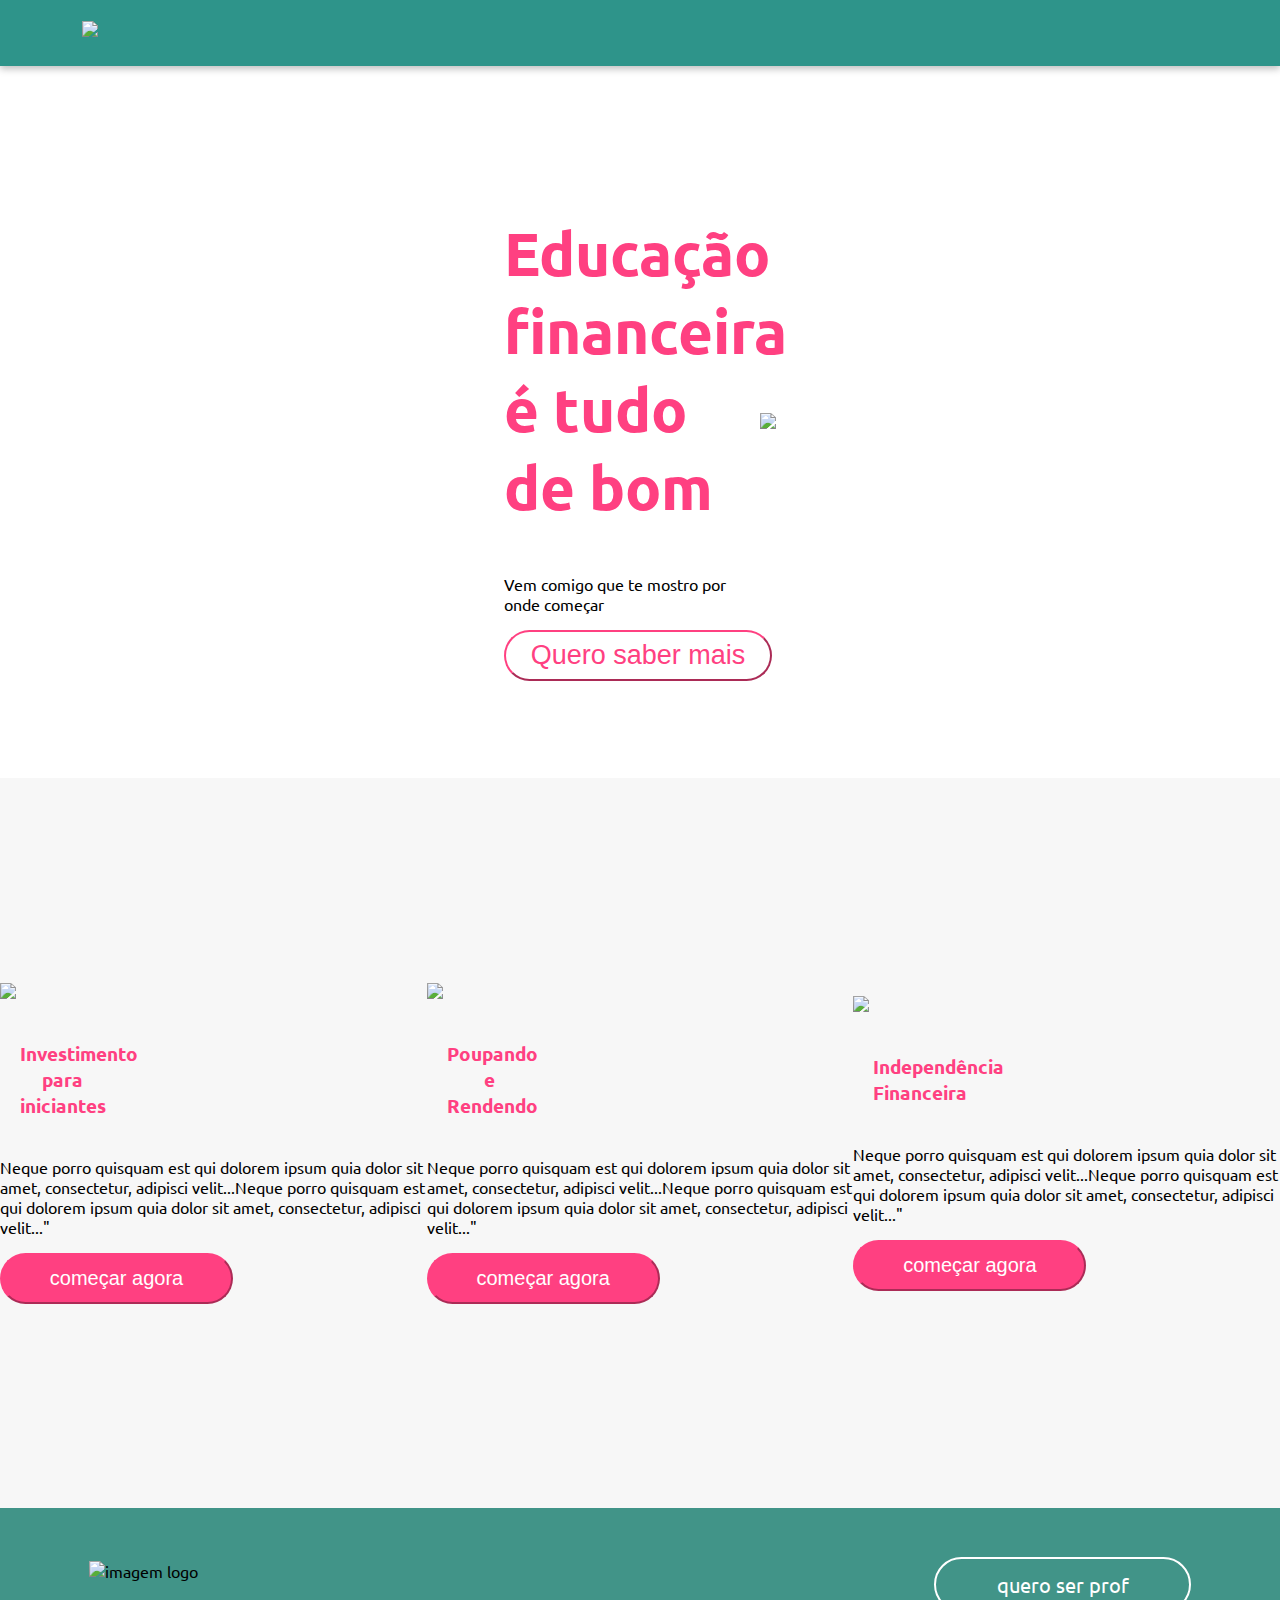
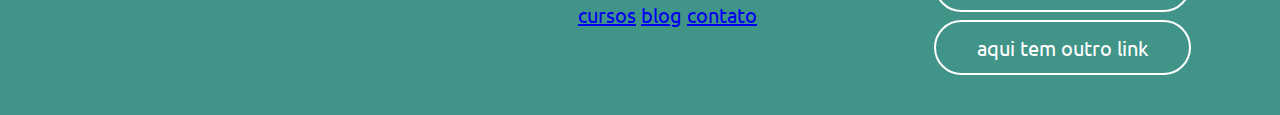
==== Index.html @ 30321fb3 "Add files via upload" ====
<!DOCTYPE html>
<html lang="pt-BR">
  <head>
    <title>INICIO</title>
    <meta charset="UTF-8" />
    <meta http-equiv="X-UA-Compatible" content="IE=edge" />
    <meta
      name="description"
      content="DINDIN é uma plataforma de educação financeira"
    />
    <meta name="author" content="Gama Academy" />
    <meta name="viewport" content="width=device-width, initial-scale=1.0" />
    <link rel="preconnect" href="https://fonts.googleapis.com" />
    <link rel="preconnect" href="https://fonts.gstatic.com" crossorigin />
    <link
      href="https://fonts.googleapis.com/css2?family=Dosis:wght@300&family=Ubuntu:ital,wght@0,300;0,400;0,500;0,700;1,300;1,400;1,500;1,700&display=swap"
      rel="stylesheet"
    />
    <link rel="stylesheet" type="text/css" href="home.css" />
  </head>
  <body>
    <header>
      <div class="logo">
        <img src="./dindin-imagens/logo-header.png" />
      </div>
      <nav class="menu">
        <ul>
          <li>
            <a href="cursos.html">CURSOS</a>
          </li>
          <li>
            <a href="#">BLOG</a>
          </li>
          <li>
            <a href="#">CONTATO</a>
          </li>
        </ul>
      </nav>
    </header>
    <main >
      <section class="inicial">
      <section class="topo">
        <h2 class="titulo">Educação financeira é tudo de bom </h2>
        <p>Vem comigo que te mostro por onde começar</p>
        <button>Quero saber mais</button>
      </section>
      <section>
        <img src="./dindin-imagens/ilustra-banner.png">
      </section>
      </section>
      <section class="meio">
      <section>
        <img src="./dindin-imagens/ilustra-poupando.png">
        <h3 class="titulos">Investimento para iniciantes</h3>
        <p>Neque porro quisquam est qui dolorem ipsum quia dolor sit amet, consectetur, adipisci velit...Neque porro quisquam est qui dolorem ipsum quia dolor sit amet, consectetur, adipisci velit..."</p>
        <button class="botao">começar agora</button>
      </section>
      <section>
        <img src="./dindin-imagens/ilustra-investimento.png">
        <h3 class="titulos">Poupando e Rendendo</h3>
        <p>Neque porro quisquam est qui dolorem ipsum quia dolor sit amet, consectetur, adipisci velit...Neque porro quisquam est qui dolorem ipsum quia dolor sit amet, consectetur, adipisci velit..."</p>
        <button class="botao">começar agora</button>
      </section>
      <section>
        <img src="./dindin-imagens/ilustra-independencia.png">
        <h3 class="titulos">Independência Financeira</h3>
        <p>Neque porro quisquam est qui dolorem ipsum quia dolor sit amet, consectetur, adipisci velit...Neque porro quisquam est qui dolorem ipsum quia dolor sit amet, consectetur, adipisci velit..."</p>
        <button class="botao">começar agora</button>
      </section>
    </section>
   
    </main>
    <footer>
      
      <img
        id="imgfooter"
        src="dindin-imagens/logo-footer.png"
        alt="imagem logo"
      />
      <div class="links">
        <a href="cursos.html">cursos</a>
        <a href="#">blog</a>
        <a href="#">contato</a>
      </div>
      <div class="link2">
        <a href="#">quero ser prof</a>
        <a href="#">aqui tem outro link</a>
      </div>
    </footer>
  </body>
</html>
---- home.css ----
body {
  padding: 0;
  margin: 0;
  box-sizing: border-box;
  font-family: "Ubuntu", sans-serif;
  width: 100%;
}

header {
  background: #2e948a;
  display: flex;
  justify-content: space-between;
  box-shadow: 0px 3px 7px rgba(0, 0, 0, 0.25);
}

nav > ul {
  list-style: none;
}
nav > ul > li {
  display: inline;
  font-style: normal;
  font-weight: 700;
  font-size: 20px;
  line-height: 23px;
  margin: 0px 0px 47px 0px;
}
nav > ul > li > a {
  color: white;
  text-decoration: none;
  padding-right: 15px;
}

.logo {
  text-align: left;
  margin: 20px 0px 26px 82px;
  max-width: 100%;
}

.menu {
  align-items: right;
  align-self: flex-end;
  transform: translate(-103px, -47px);
}

.inicial {
  display: flex;
  justify-content: center;
  align-items: center;
  height: 712px;
}

.topo {
  width: 20%;
}

.titulo {
  font-size: 60px;

  color: #ff4081;
}

button {
  background-color: white;
  color: #ff4081;
  border-color: #ff4081;
  border-radius: 62px;
  width: 268px;
  height: 51px;
  font-size: 27px;
}

.meio {
  background-color: #f7f7f7;
  height: 730px;
  display: flex;
  align-items: center;
  justify-content: space-evenly;
}

.titulos {
  color: #ff4081;
  width: 20%;
  padding: 20px;
  text-align: center;
  justify-content: space-evenly;
}

.botao {
  background-color: #ff4081;
  color: white;
  border-color: #ff4081;
  border-radius: 62px;
  width: 233px;
  height: 51px;
  font-size: 20px;
}

textarea {
  resize: none;
  border-radius: 10px;
}

footer {
  display: flex;
  justify-content: space-around;
  height: 207px;
  background-color: #419488;
}

#imgfooter {
  width: 312px;
  height: 101.43px;
  align-self: center;
}

.links,
.link2 {
  display: flex;
  flex-direction: column;
  align-self: center;
}

.links,
.link2>
a {
  font-size: 20px;
  font-weight: 400;
  color: #fff;
  text-decoration: none;
  display: block;
  justify-items: center;
  line-height: 23px;
  margin-top: 5px;
}

.link2 > a {
  display: block;
  line-height: 23px;
  margin-top: 8px;
  border-radius: 62px;
  border: 2px solid #fff;
  padding: 14px 41px 14px 41px;
  text-align: center;
}

@media screen and (max-width: 850px) {
    .cont,
    .cont2 {
        display: block;
    }

    .cont p,
    .cont2 p {
        font-size: 30px;
    }

    section h1, h2 {
        font-size: 40px;
    }
    
}

@media screen and (max-width: 480px) {
  .cont,
  .cont2 {
    display: block;
    margin: auto;
    padding: 10px 0px 30px 0px;
    text-align: center;
  }

  section .img img {
    width: 200px;
    margin-left: 90px;
  }

  .img {
    width: 0;
  }

  section .titulo h1 {
    font-size: 60px;
    margin-left: 0;
  }

  section .titulo h2 {
    font-size: 15px;
    margin-right: 0;
  }

  .cont p,
  .cont2 p {
    font-size: 22px;
  }

  footer {
    display: flex;
    margin-top: 50px;
    text-align: center;
  }

  #imgfooter {
    display: none;
  }

  footer .links > a {
    padding: 6px;
  }

  footer .link2 > a {
    padding: 10px;
  }
}
@media only screen and (max-width: 1200px) {
  body {
    max-width: 110px;
  }
}

@media only screen and (max-width: 992px) {
  body {
    max-width: 970px;
  }
}

@media only screen and (max-width: 768px) {
  body {
    max-width: 750px;
  }
}

@media only screen and (max-width: 567px) {
  body {
    max-width: 500px;
  }
}
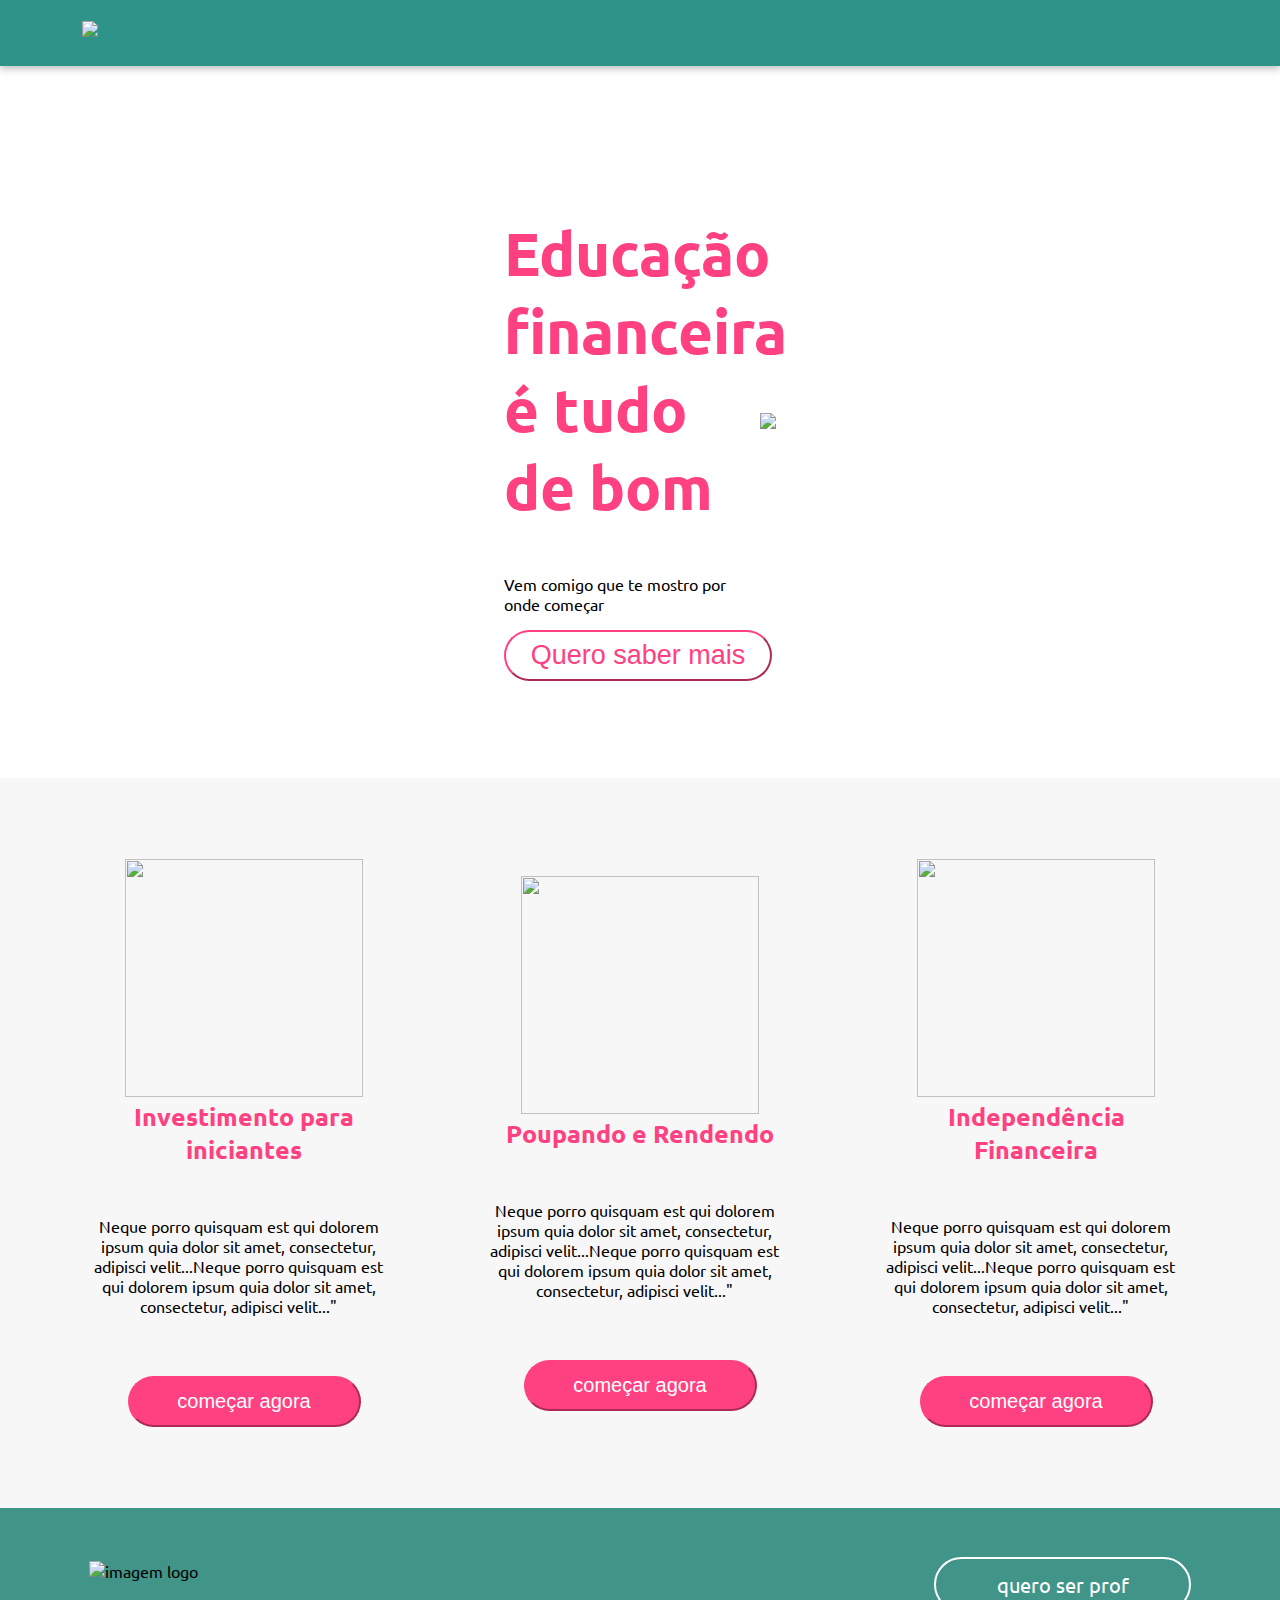
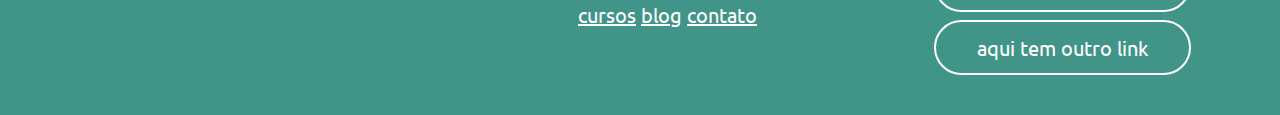
==== commit 00d799ab: "atualizacoes paginas curso, cusos e home" ====
--- a/Index.html
+++ b/Index.html
@@ -21,7 +21,7 @@
   <body>
     <header>
       <div class="logo">
-        <img src="./dindin-imagens/logo-header.png" />
+        <img src="./logo-header.png" />
       </div>
       <nav class="menu">
         <ul>
@@ -45,24 +45,24 @@
         <button>Quero saber mais</button>
       </section>
       <section>
-        <img src="./dindin-imagens/ilustra-banner.png">
+        <img class="img1" src="./ilustra-banner.png">
       </section>
       </section>
       <section class="meio">
       <section>
-        <img src="./dindin-imagens/ilustra-poupando.png">
+        <img src="./ilustra-poupando.png">
         <h3 class="titulos">Investimento para iniciantes</h3>
         <p>Neque porro quisquam est qui dolorem ipsum quia dolor sit amet, consectetur, adipisci velit...Neque porro quisquam est qui dolorem ipsum quia dolor sit amet, consectetur, adipisci velit..."</p>
         <button class="botao">começar agora</button>
       </section>
       <section>
-        <img src="./dindin-imagens/ilustra-investimento.png">
+        <img src="./ilustra-investimento.png">
         <h3 class="titulos">Poupando e Rendendo</h3>
         <p>Neque porro quisquam est qui dolorem ipsum quia dolor sit amet, consectetur, adipisci velit...Neque porro quisquam est qui dolorem ipsum quia dolor sit amet, consectetur, adipisci velit..."</p>
         <button class="botao">começar agora</button>
       </section>
       <section>
-        <img src="./dindin-imagens/ilustra-independencia.png">
+        <img src="./ilustra-independencia.png">
         <h3 class="titulos">Independência Financeira</h3>
         <p>Neque porro quisquam est qui dolorem ipsum quia dolor sit amet, consectetur, adipisci velit...Neque porro quisquam est qui dolorem ipsum quia dolor sit amet, consectetur, adipisci velit..."</p>
         <button class="botao">começar agora</button>
@@ -74,7 +74,7 @@
       
       <img
         id="imgfooter"
-        src="dindin-imagens/logo-footer.png"
+        src="./logo-footer.png"
         alt="imagem logo"
       />
       <div class="links">
--- a/home.css
+++ b/home.css
@@ -51,6 +51,10 @@
 
 .topo {
   width: 20%;
+}
+
+.inicial img {
+  width: 501px;
 }
 
 .titulo {
@@ -70,11 +74,34 @@
 }
 
 .meio {
+  display: flex;
+  align-items: center;
+  justify-content: space-evenly;
   background-color: #f7f7f7;
   height: 730px;
-  display: flex;
-  align-items: center;
-  justify-content: space-evenly;
+  text-align: center;
+}
+
+.meio h3 {
+  text-align: center;
+  font-size: 25px;
+  width: 304px;
+  margin-bottom: 0;
+  padding-bottom: 0;
+  padding: 0;
+  margin-top: 0;
+}
+
+.meio p {
+  width: 293px;
+  margin-top: 50px;
+  padding: 0;
+  margin-bottom: 60px;
+}
+
+.meio img {
+  width: 238px;
+  height: 238px;
 }
 
 .titulos {
@@ -105,6 +132,11 @@
   justify-content: space-around;
   height: 207px;
   background-color: #419488;
+  
+}
+
+footer a {
+  color: #fff;
 }
 
 #imgfooter {
@@ -143,54 +175,85 @@
   text-align: center;
 }
 
-@media screen and (max-width: 850px) {
-    .cont,
-    .cont2 {
-        display: block;
-    }
-
-    .cont p,
-    .cont2 p {
-        font-size: 30px;
-    }
-
-    section h1, h2 {
-        font-size: 40px;
-    }
-    
-}
 
 @media screen and (max-width: 480px) {
-  .cont,
-  .cont2 {
+
+  header {
+    width: 100%;
+    display: flex;
+    justify-content: space-between;
+    margin: 0;
+  }
+
+  header img {
+    width: 120px;
+    margin-left: -50px;
+  }
+
+header .menu {
+  width: 50px;
+  margin-right: -50px;
+  padding-top: 40px;
+}
+
+.menu ul li a {
+  font-size: 10px;
+  padding: 0;
+  margin: 0;
+}
+
+.menu ul {
+  height: 50px;
+  margin: 0;
+  padding: 0;
+  font-size: 10px;
+}
+
+.menu ul a {
+  font-size: 10px;
+}
+
+
+.menu {
+  padding: 0;
+  margin: 0;
+  width: 100%;
+}
+
+  .inicial,
+  .meio {
     display: block;
-    margin: auto;
-    padding: 10px 0px 30px 0px;
-    text-align: center;
-  }
-
-  section .img img {
+    margin: 0;
+    padding: 0;
+    position: relative;
+    height: auto;
+    text-align: center;
+    width: 100%;
+  }
+
+  .topo {
+    width: 100%;
+  }  
+
+  .inicial h2 {
+    text-align: center;
+    font-size: 40px;
+    width: 100%;
+  }
+
+  .inicial img,
+  .meio img {
+    position: relative;
     width: 200px;
-    margin-left: 90px;
-  }
-
-  .img {
-    width: 0;
-  }
-
-  section .titulo h1 {
-    font-size: 60px;
-    margin-left: 0;
-  }
-
-  section .titulo h2 {
-    font-size: 15px;
-    margin-right: 0;
-  }
-
-  .cont p,
-  .cont2 p {
-    font-size: 22px;
+    text-align: center;
+  }
+
+.meio h3 {
+  width: 100%;
+}
+
+  .meio p {
+    width: 100%;
   }
 
   footer {
@@ -211,26 +274,3 @@
     padding: 10px;
   }
 }
-@media only screen and (max-width: 1200px) {
-  body {
-    max-width: 110px;
-  }
-}
-
-@media only screen and (max-width: 992px) {
-  body {
-    max-width: 970px;
-  }
-}
-
-@media only screen and (max-width: 768px) {
-  body {
-    max-width: 750px;
-  }
-}
-
-@media only screen and (max-width: 567px) {
-  body {
-    max-width: 500px;
-  }
-}
